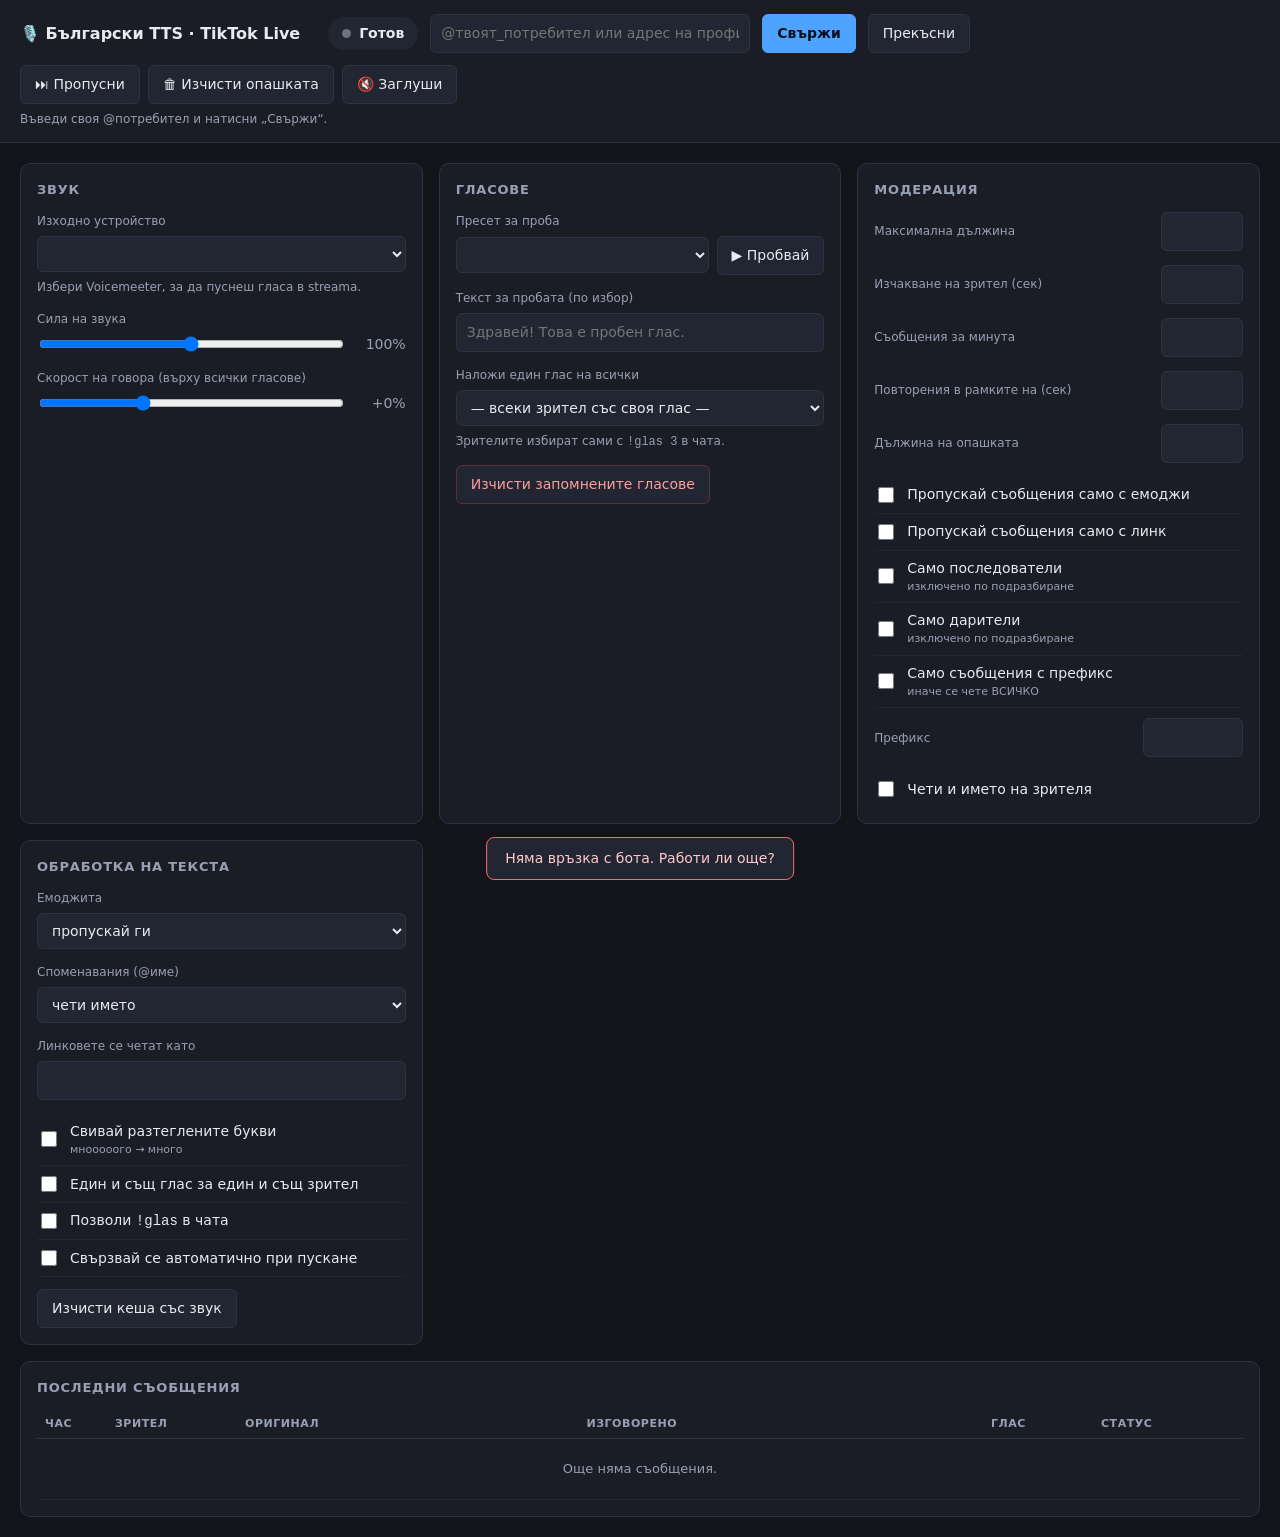
==== panel/static/index.html @ b3894bf7 "Стъпка 5: контролен панел, run.bat и README panel/ — FastAPI + една статична страница на http://loca" ====
<!DOCTYPE html>
<html lang="bg">
<head>
<meta charset="utf-8">
<meta name="viewport" content="width=device-width, initial-scale=1">
<title>Български TTS за TikTok Live</title>
<style>
  :root{
    --bg:#12141a; --panel:#1a1d26; --panel2:#222633; --line:#2e3342;
    --text:#e8eaf0; --dim:#98a0b3; --accent:#4da3ff; --ok:#3ecf8e;
    --warn:#f5b942; --err:#ff6b6b; --idle:#6b7280;
  }
  *{box-sizing:border-box}
  body{
    margin:0; background:var(--bg); color:var(--text);
    font:14px/1.5 "Segoe UI",system-ui,-apple-system,sans-serif;
  }
  header{
    background:var(--panel); border-bottom:1px solid var(--line);
    padding:14px 20px; position:sticky; top:0; z-index:10;
  }
  .row{display:flex; gap:12px; align-items:center; flex-wrap:wrap}
  h1{font-size:16px; margin:0 16px 0 0; font-weight:600; white-space:nowrap}
  h2{font-size:13px; margin:0 0 12px; color:var(--dim); text-transform:uppercase;
     letter-spacing:.06em; font-weight:600}
  main{padding:20px; max-width:1500px; margin:0 auto}
  .grid{display:grid; grid-template-columns:repeat(auto-fit,minmax(330px,1fr)); gap:16px}
  .card{background:var(--panel); border:1px solid var(--line); border-radius:10px; padding:16px}
  input,select,button{font:inherit; color:var(--text)}
  input[type=text],input[type=number],select{
    background:var(--panel2); border:1px solid var(--line); border-radius:6px;
    padding:8px 10px; min-width:0;
  }
  input[type=text]:focus,select:focus,input[type=number]:focus{
    outline:none; border-color:var(--accent);
  }
  button{
    background:var(--panel2); border:1px solid var(--line); border-radius:6px;
    padding:8px 14px; cursor:pointer; transition:.12s;
  }
  button:hover{background:#2b3040; border-color:#3d4459}
  button:active{transform:translateY(1px)}
  button.primary{background:var(--accent); border-color:var(--accent); color:#08101c; font-weight:600}
  button.primary:hover{filter:brightness(1.1)}
  button.danger{border-color:#5a3040; color:#ff9d9d}
  button.on{background:var(--err); border-color:var(--err); color:#fff; font-weight:600}
  .status{
    display:inline-flex; align-items:center; gap:8px; padding:6px 14px;
    border-radius:20px; background:var(--panel2); font-weight:600; white-space:nowrap;
  }
  .dot{width:9px; height:9px; border-radius:50%; background:var(--idle); flex:none}
  .dot.live{background:var(--ok); box-shadow:0 0 0 4px rgba(62,207,142,.18)}
  .dot.connecting,.dot.reconnecting{background:var(--warn); animation:pulse 1.1s infinite}
  .dot.waiting{background:var(--warn)}
  .dot.error{background:var(--err)}
  .dot.disconnected{background:var(--idle)}
  @keyframes pulse{50%{opacity:.3}}
  .hint{color:var(--dim); font-size:12px; margin:6px 0 0}
  .field{margin-bottom:14px}
  .field:last-child{margin-bottom:0}
  .field label{display:block; margin-bottom:6px; color:var(--dim); font-size:12px}
  .field .wide{width:100%}
  .inline{display:flex; gap:8px; align-items:center}
  .inline > input[type=range]{flex:1}
  .val{min-width:52px; text-align:right; color:var(--dim); font-variant-numeric:tabular-nums}
  .toggle{
    display:flex; align-items:center; gap:10px; padding:7px 0;
    border-bottom:1px solid rgba(255,255,255,.04); cursor:pointer;
  }
  .toggle:last-child{border-bottom:none}
  .toggle input{width:16px; height:16px; accent-color:var(--accent); cursor:pointer}
  .toggle span{flex:1}
  .toggle small{display:block; color:var(--dim); font-size:11px}
  .num{width:82px}
  table{width:100%; border-collapse:collapse; font-size:13px}
  th{
    text-align:left; color:var(--dim); font-weight:600; font-size:11px;
    text-transform:uppercase; letter-spacing:.05em; padding:6px 8px;
    border-bottom:1px solid var(--line); position:sticky; top:0; background:var(--panel);
  }
  td{padding:7px 8px; border-bottom:1px solid rgba(255,255,255,.04); vertical-align:top}
  .tag{
    display:inline-block; padding:1px 7px; border-radius:4px; font-size:11px;
    background:var(--panel2); color:var(--dim); white-space:nowrap;
  }
  .tag.ok{background:rgba(62,207,142,.15); color:var(--ok)}
  .tag.no{background:rgba(150,160,180,.12); color:var(--dim)}
  .tag.err{background:rgba(255,107,107,.15); color:var(--err)}
  .tag.cmd{background:rgba(77,163,255,.15); color:var(--accent)}
  .arrow{color:var(--dim)}
  .mono{font-family:Consolas,"Courier New",monospace}
  .stats{display:flex; gap:18px; flex-wrap:wrap; color:var(--dim); font-size:12px}
  .stats b{color:var(--text); font-weight:600}
  #toast{
    position:fixed; bottom:20px; left:50%; transform:translateX(-50%);
    background:var(--panel2); border:1px solid var(--line); border-radius:8px;
    padding:10px 18px; opacity:0; pointer-events:none; transition:.25s; z-index:50;
  }
  #toast.show{opacity:1}
  #toast.bad{border-color:var(--err); color:#ffc9c9}
  .scroll{max-height:460px; overflow:auto}
  .grow{flex:1; min-width:20px}
  /* Бутоните за управление се пренасят като група, а не един по един. */
  .controls{display:flex; gap:8px; flex:none}
</style>
</head>
<body>

<header>
  <div class="row">
    <h1>🎙️ Български TTS · TikTok Live</h1>
    <span class="status"><span class="dot" id="dot"></span><span id="statusLabel">Готов</span></span>
    <input type="text" id="username" placeholder="@твоят_потребител или адрес на профила" style="width:320px">
    <button class="primary" id="btnConnect">Свържи</button>
    <button id="btnDisconnect">Прекъсни</button>
    <span class="grow"></span>
    <span class="controls">
      <button id="btnSkip">⏭ Пропусни</button>
      <button id="btnClear">🗑 Изчисти опашката</button>
      <button id="btnMute">🔇 Заглуши</button>
    </span>
  </div>
  <p class="hint" id="statusText">Въведи своя @потребител и натисни „Свържи“.</p>
</header>

<main>
  <div class="grid">

    <!-- ЗВУК -->
    <section class="card">
      <h2>Звук</h2>
      <div class="field">
        <label for="device">Изходно устройство</label>
        <select id="device" class="wide"></select>
        <p class="hint">Избери Voicemeeter, за да пуснеш гласа в streamа.</p>
      </div>
      <div class="field">
        <label>Сила на звука</label>
        <div class="inline">
          <input type="range" id="volume" min="0" max="200" step="5" value="100">
          <span class="val" id="volumeVal">100%</span>
        </div>
      </div>
      <div class="field">
        <label>Скорост на говора (върху всички гласове)</label>
        <div class="inline">
          <input type="range" id="speed" min="-50" max="100" step="5" value="0">
          <span class="val" id="speedVal">+0%</span>
        </div>
      </div>
    </section>

    <!-- ГЛАСОВЕ -->
    <section class="card">
      <h2>Гласове</h2>
      <div class="field">
        <label for="voice">Пресет за проба</label>
        <div class="inline">
          <select id="voice" class="grow"></select>
          <button id="btnTest">▶ Пробвай</button>
        </div>
      </div>
      <div class="field">
        <label for="testText">Текст за пробата (по избор)</label>
        <input type="text" id="testText" class="wide" placeholder="Здравей! Това е пробен глас.">
      </div>
      <div class="field">
        <label for="override">Наложи един глас на всички</label>
        <select id="override" class="wide">
          <option value="">— всеки зрител със своя глас —</option>
        </select>
        <p class="hint">Зрителите избират сами с <span class="mono">!glas 3</span> в чата.</p>
      </div>
      <button id="btnForget" class="danger">Изчисти запомнените гласове</button>
    </section>

    <!-- МОДЕРАЦИЯ -->
    <section class="card">
      <h2>Модерация</h2>
      <div class="field inline">
        <label style="margin:0; flex:1">Максимална дължина</label>
        <input type="number" class="num" id="max_length" min="0" max="1000" step="10">
      </div>
      <div class="field inline">
        <label style="margin:0; flex:1">Изчакване на зрител (сек)</label>
        <input type="number" class="num" id="user_cooldown" min="0" max="120" step="1">
      </div>
      <div class="field inline">
        <label style="margin:0; flex:1">Съобщения за минута</label>
        <input type="number" class="num" id="rate_limit_per_min" min="0" max="200" step="1">
      </div>
      <div class="field inline">
        <label style="margin:0; flex:1">Повторения в рамките на (сек)</label>
        <input type="number" class="num" id="duplicate_window" min="0" max="600" step="5">
      </div>
      <div class="field inline">
        <label style="margin:0; flex:1">Дължина на опашката</label>
        <input type="number" class="num" id="queue_max" min="1" max="100" step="1">
      </div>

      <label class="toggle"><input type="checkbox" id="drop_emoji_only">
        <span>Пропускай съобщения само с емоджи</span></label>
      <label class="toggle"><input type="checkbox" id="drop_link_only">
        <span>Пропускай съобщения само с линк</span></label>
      <label class="toggle"><input type="checkbox" id="only_followers">
        <span>Само последователи<small>изключено по подразбиране</small></span></label>
      <label class="toggle"><input type="checkbox" id="only_gifters">
        <span>Само дарители<small>изключено по подразбиране</small></span></label>
      <label class="toggle"><input type="checkbox" id="trigger_prefix_enabled">
        <span>Само съобщения с префикс<small>иначе се чете ВСИЧКО</small></span></label>
      <div class="field inline" style="margin-top:10px">
        <label style="margin:0; flex:1">Префикс</label>
        <input type="text" class="num" id="trigger_prefix" style="width:100px">
      </div>
      <label class="toggle"><input type="checkbox" id="read_username">
        <span>Чети и името на зрителя</span></label>
    </section>

    <!-- ТЕКСТ -->
    <section class="card">
      <h2>Обработка на текста</h2>
      <div class="field">
        <label for="emoji_mode">Емоджита</label>
        <select id="emoji_mode" class="wide">
          <option value="drop">пропускай ги</option>
          <option value="name">чети имената им</option>
          <option value="keep">остави ги както са</option>
        </select>
      </div>
      <div class="field">
        <label for="mention_mode">Споменавания (@име)</label>
        <select id="mention_mode" class="wide">
          <option value="read">чети името</option>
          <option value="drop">пропускай ги</option>
        </select>
      </div>
      <div class="field">
        <label for="url_word">Линковете се четат като</label>
        <input type="text" id="url_word" class="wide">
      </div>
      <label class="toggle"><input type="checkbox" id="collapse_repeats">
        <span>Свивай разтеглените букви<small>мнооооого → много</small></span></label>
      <label class="toggle"><input type="checkbox" id="sticky_per_viewer">
        <span>Един и същ глас за един и същ зрител</span></label>
      <label class="toggle"><input type="checkbox" id="allow_chat_command">
        <span>Позволи <span class="mono">!glas</span> в чата</span></label>
      <label class="toggle"><input type="checkbox" id="auto_connect">
        <span>Свързвай се автоматично при пускане</span></label>
      <div style="margin-top:12px">
        <button id="btnClearCache">Изчисти кеша със звук</button>
      </div>
    </section>
  </div>

  <!-- СЪОБЩЕНИЯ -->
  <section class="card" style="margin-top:16px">
    <div class="row" style="margin-bottom:12px">
      <h2 style="margin:0">Последни съобщения</h2>
      <span class="grow"></span>
      <div class="stats" id="stats"></div>
    </div>
    <div class="scroll">
      <table>
        <thead>
          <tr>
            <th style="width:70px">час</th>
            <th style="width:130px">зрител</th>
            <th>оригинал</th>
            <th>изговорено</th>
            <th style="width:110px">глас</th>
            <th style="width:150px">статус</th>
          </tr>
        </thead>
        <tbody id="messages">
          <tr><td colspan="6" style="color:var(--dim); padding:20px; text-align:center">
            Още няма съобщения.</td></tr>
        </tbody>
      </table>
    </div>
  </section>
</main>

<div id="toast"></div>

<script>
"use strict";

const $ = (id) => document.getElementById(id);
let CONFIG = {};
let ready = false;

// --- помощни -------------------------------------------------------------

async function api(path, body) {
  try {
    const res = await fetch(path, {
      method: body === undefined ? "GET" : "POST",
      headers: {"Content-Type": "application/json"},
      body: body === undefined ? undefined : JSON.stringify(body),
    });
    return await res.json();
  } catch (err) {
    toast("Няма връзка с бота. Работи ли още?", true);
    return {ok: false, message: String(err)};
  }
}

let toastTimer = null;
function toast(text, bad) {
  const el = $("toast");
  el.textContent = text;
  el.className = "show" + (bad ? " bad" : "");
  clearTimeout(toastTimer);
  toastTimer = setTimeout(() => { el.className = ""; }, 3200);
}

function esc(text) {
  const d = document.createElement("div");
  d.textContent = text == null ? "" : String(text);
  return d.innerHTML;
}

// --- състояние -----------------------------------------------------------

function applyStatus(status) {
  if (!status) return;
  $("dot").className = "dot " + (status.state || "");
  $("statusLabel").textContent = status.label || "—";
  if (status.text) $("statusText").textContent = status.text;

  const muted = !!status.muted;
  const btn = $("btnMute");
  btn.textContent = muted ? "🔇 Заглушено" : "🔊 Заглуши";
  btn.className = muted ? "on" : "";

  if (status.username && !$("username").value) $("username").value = "@" + status.username;

  const mod = status.moderation || {};
  const cache = status.cache || {};
  $("stats").innerHTML = [
    `опашка <b>${status.queue ?? 0}</b>`,
    `прочетени <b>${mod.allowed ?? 0}</b>`,
    `спрени <b>${mod.dropped ?? 0}</b>`,
    `грешки <b>${status.errors ?? 0}</b>`,
    `кеш <b>${cache.files ?? 0}</b> файла (${cache.mb ?? 0} MB)`,
    `изход <b>${esc(status.device || "—")}</b>`,
  ].join(" · ");
}

const STATUS_CLASS = {
  "прочетено": "ok", "спряно": "no", "грешка": "err", "команда": "cmd",
};

function renderMessages(records) {
  const body = $("messages");
  if (!records.length) {
    body.innerHTML = '<tr><td colspan="6" style="color:var(--dim);padding:20px;' +
      'text-align:center">Още няма съобщения.</td></tr>';
    return;
  }
  body.innerHTML = records.map((r) => {
    const cls = STATUS_CLASS[r.status] || "no";
    let note = r.status;
    if (r.reason) note += " · " + r.reason;
    if (r.detail && r.status === "грешка") note = r.detail;
    const cached = r.cached ? ' <span class="tag">кеш</span>' : "";
    const ms = r.latency_ms ? ` <span class="tag">${r.latency_ms} ms</span>` : "";
    return `<tr>
      <td class="mono" style="color:var(--dim)">${esc(r.time)}</td>
      <td>${esc(r.nickname || r.username)}</td>
      <td>${esc(r.original)}</td>
      <td>${r.spoken ? '<span class="arrow">→</span> ' + esc(r.spoken) : ""}</td>
      <td>${esc(r.voice)}</td>
      <td><span class="tag ${cls}">${esc(note)}</span>${cached}${ms}</td>
    </tr>`;
  }).join("");
}

let recent = [];
function pushMessage(record) {
  recent.unshift(record);
  const cap = (CONFIG.panel && CONFIG.panel.history_size) || 20;
  if (recent.length > cap) recent.length = cap;
  renderMessages(recent);
}

// --- настройки -----------------------------------------------------------

// поле в страницата -> път в config.json
const FIELDS = {
  max_length: "moderation.max_length",
  user_cooldown: "moderation.user_cooldown",
  rate_limit_per_min: "moderation.rate_limit_per_min",
  duplicate_window: "moderation.duplicate_window",
  queue_max: "audio.queue_max",
  drop_emoji_only: "moderation.drop_emoji_only",
  drop_link_only: "moderation.drop_link_only",
  only_followers: "moderation.only_followers",
  only_gifters: "moderation.only_gifters",
  trigger_prefix_enabled: "moderation.trigger_prefix_enabled",
  trigger_prefix: "moderation.trigger_prefix",
  read_username: "moderation.read_username",
  emoji_mode: "translit.emoji_mode",
  mention_mode: "translit.mention_mode",
  url_word: "translit.url_word",
  collapse_repeats: "translit.collapse_repeats",
  sticky_per_viewer: "voice.sticky_per_viewer",
  allow_chat_command: "voice.allow_chat_command",
  auto_connect: "tiktok.auto_connect",
};

function dig(obj, dotted) {
  return dotted.split(".").reduce((node, key) => (node == null ? node : node[key]), obj);
}

function fillFields(config) {
  CONFIG = config;
  for (const [id, path] of Object.entries(FIELDS)) {
    const el = $(id);
    if (!el) continue;
    const value = dig(config, path);
    if (value === undefined || value === null) continue;
    if (el.type === "checkbox") el.checked = !!value;
    else el.value = value;
  }
  const volume = Math.round((dig(config, "audio.volume") ?? 1) * 100);
  $("volume").value = volume;
  $("volumeVal").textContent = volume + "%";
  const speed = dig(config, "voice.rate_offset") ?? 0;
  $("speed").value = speed;
  $("speedVal").textContent = (speed >= 0 ? "+" : "") + speed + "%";
  const user = dig(config, "tiktok.username");
  if (user && !$("username").value) $("username").value = "@" + user;
}

function wireFields() {
  for (const [id, path] of Object.entries(FIELDS)) {
    const el = $(id);
    if (!el) continue;
    const event = (el.type === "checkbox" || el.tagName === "SELECT") ? "change" : "input";
    let timer = null;
    el.addEventListener(event, () => {
      if (!ready) return;
      let value;
      if (el.type === "checkbox") value = el.checked;
      else if (el.type === "number") value = Number(el.value);
      else value = el.value;
      clearTimeout(timer);
      timer = setTimeout(async () => {
        await api("/api/config", {[path]: value});
        toast("Записано.");
      }, el.type === "text" || el.type === "number" ? 500 : 0);
    });
  }
}

// --- зареждане -----------------------------------------------------------

async function bootstrap() {
  const data = await api("/api/bootstrap");
  if (!data || !data.status) return;

  const device = $("device");
  device.innerHTML = '<option value="">— по подразбиране —</option>' +
    (data.devices || []).map((d) =>
      `<option value="${esc(d.name)}">${esc(d.label)}${d.default ? " ★" : ""}</option>`
    ).join("");
  const chosen = dig(data.config, "audio.device");
  if (chosen) device.value = chosen;
  if (!(data.devices || []).length) {
    device.innerHTML = '<option value="">— няма намерени устройства —</option>';
  }

  const options = (data.voices || []).map((v) =>
    `<option value="${esc(v.id)}">${v.number}. ${esc(v.name)} — ${esc(v.description)}</option>`
  ).join("");
  $("voice").innerHTML = options;
  $("override").innerHTML =
    '<option value="">— всеки зрител със своя глас —</option>' + options;
  const override = dig(data.config, "voice.host_override");
  if (override) $("override").value = override;

  fillFields(data.config);
  recent = data.history || [];
  renderMessages(recent);
  applyStatus(data.status);
  ready = true;
}

// --- бутони --------------------------------------------------------------

$("btnConnect").onclick = async () => {
  const username = $("username").value.trim();
  if (!username) { toast("Въведи своя @потребител.", true); return; }
  const res = await api("/api/connect", {username});
  toast(res.message, !res.ok);
};
$("username").addEventListener("keydown", (e) => {
  if (e.key === "Enter") $("btnConnect").click();
});
$("btnDisconnect").onclick = async () => toast((await api("/api/disconnect", {})).message);
$("btnSkip").onclick = async () => { await api("/api/control/skip", {}); };
$("btnClear").onclick = async () => toast((await api("/api/control/clear", {})).message);
$("btnMute").onclick = async () => {
  const res = await api("/api/control/mute", {});
  toast(res.message);
};
$("btnTest").onclick = async () => {
  const res = await api("/api/voice/test", {
    preset: $("voice").value, text: $("testText").value,
  });
  toast(res.message, !res.ok);
};
$("btnForget").onclick = async () => toast((await api("/api/voice/forget", {})).message);
$("btnClearCache").onclick = async () => toast((await api("/api/cache/clear", {})).message);

$("override").onchange = async () => {
  const res = await api("/api/voice/override", {preset: $("override").value});
  toast(res.message, !res.ok);
};
$("device").onchange = async () => {
  const res = await api("/api/device", {name: $("device").value});
  toast(res.message, !res.ok);
};
$("volume").oninput = () => { $("volumeVal").textContent = $("volume").value + "%"; };
$("volume").onchange = async () => {
  await api("/api/volume", {volume: Number($("volume").value) / 100});
};
$("speed").oninput = () => {
  const v = Number($("speed").value);
  $("speedVal").textContent = (v >= 0 ? "+" : "") + v + "%";
};
$("speed").onchange = async () => {
  await api("/api/speed", {offset: Number($("speed").value)});
};

// --- живи обновявания ----------------------------------------------------

function connectSocket() {
  const proto = location.protocol === "https:" ? "wss" : "ws";
  let socket;
  try {
    socket = new WebSocket(`${proto}://${location.host}/ws`);
  } catch (err) {
    setTimeout(connectSocket, 2000);
    return;
  }
  socket.onmessage = (event) => {
    let data;
    try { data = JSON.parse(event.data); } catch (e) { return; }
    if (data.kind === "message") pushMessage(data);
    else if (data.kind === "state") {
      $("dot").className = "dot " + (data.state || "");
      $("statusLabel").textContent = data.label || "—";
      $("statusText").textContent = data.text || "";
    } else if (data.kind === "hello") applyStatus(data.status);
    else if (data.kind === "control" && data.action === "mute") {
      const btn = $("btnMute");
      btn.textContent = data.muted ? "🔇 Заглушено" : "🔊 Заглуши";
      btn.className = data.muted ? "on" : "";
    }
  };
  socket.onclose = () => setTimeout(connectSocket, 2000);
  socket.onerror = () => { try { socket.close(); } catch (e) {} };
  // тласък, за да не заспива връзката
  setInterval(() => {
    if (socket.readyState === 1) { try { socket.send("."); } catch (e) {} }
  }, 25000);
}

wireFields();
bootstrap();
connectSocket();
setInterval(async () => {
  const status = await api("/api/status");
  if (status && status.label) applyStatus(status);
}, 3000);
</script>
</body>
</html>
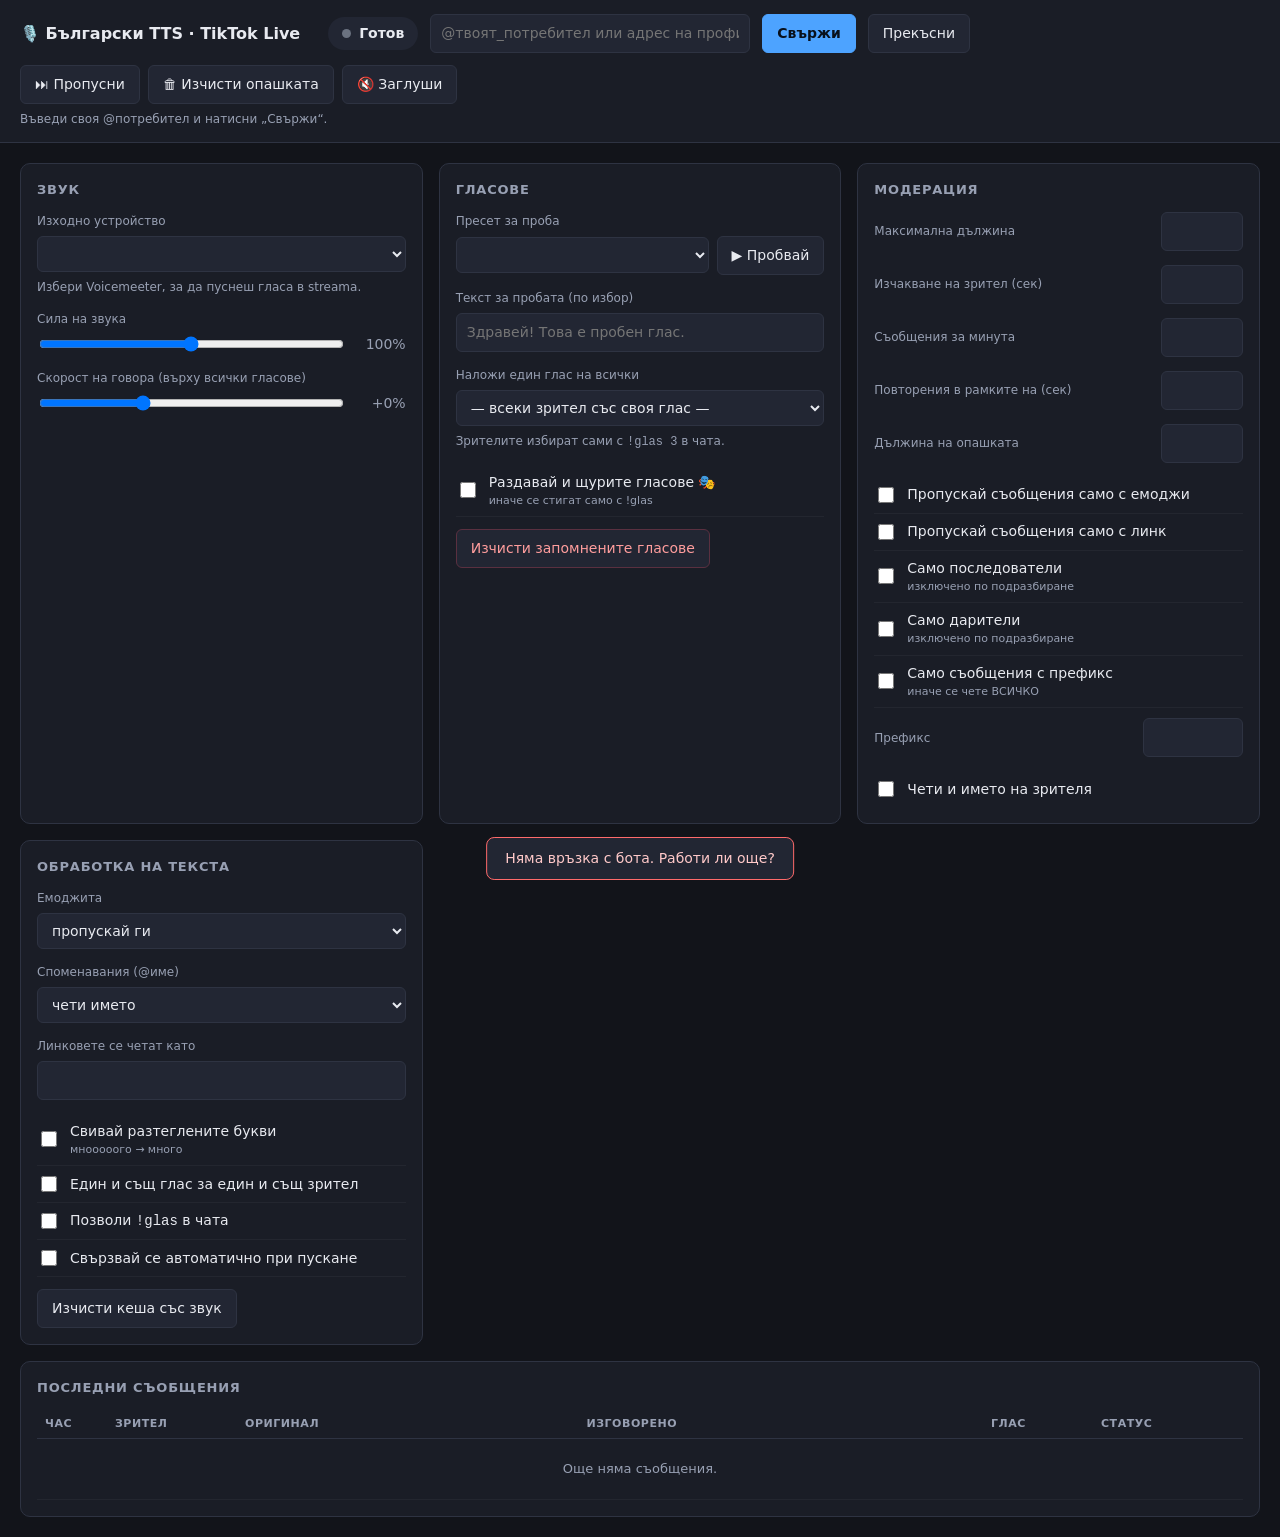
==== commit f8c7f576: "Добавени 12 щури гласа (аниме, демон, катерица...), извън раздаването Общо 24 пресета. Новите:   Ани" ====
--- a/panel/static/index.html
+++ b/panel/static/index.html
@@ -171,7 +171,9 @@
         </select>
         <p class="hint">Зрителите избират сами с <span class="mono">!glas 3</span> в чата.</p>
       </div>
-      <button id="btnForget" class="danger">Изчисти запомнените гласове</button>
+      <label class="toggle"><input type="checkbox" id="fun_in_pool">
+        <span>Раздавай и щурите гласове 🎭<small>иначе се стигат само с !glas</small></span></label>
+      <button id="btnForget" class="danger" style="margin-top:12px">Изчисти запомнените гласове</button>
     </section>
 
     <!-- МОДЕРАЦИЯ -->
@@ -407,6 +409,7 @@
   sticky_per_viewer: "voice.sticky_per_viewer",
   allow_chat_command: "voice.allow_chat_command",
   auto_connect: "tiktok.auto_connect",
+  fun_in_pool: "voice.fun_in_pool",
 };
 
 function dig(obj, dotted) {
@@ -472,7 +475,8 @@
   }
 
   const options = (data.voices || []).map((v) =>
-    `<option value="${esc(v.id)}">${v.number}. ${esc(v.name)} — ${esc(v.description)}</option>`
+    `<option value="${esc(v.id)}">${v.number}. ${v.fun ? "🎭 " : ""}` +
+    `${esc(v.name)} — ${esc(v.description)}</option>`
   ).join("");
   $("voice").innerHTML = options;
   $("override").innerHTML =
